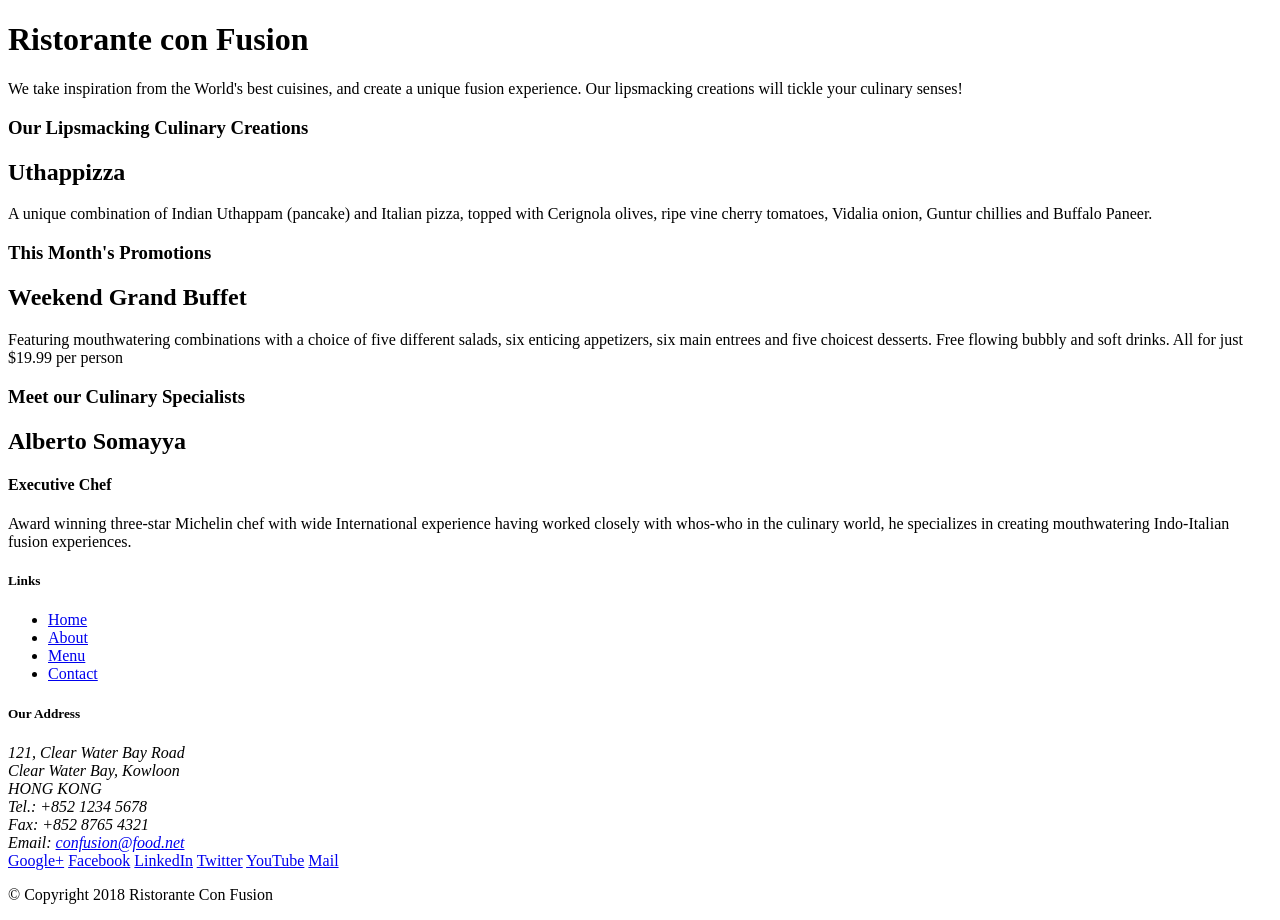
==== index.html @ 2a844522 "Responsive design part 1" ====
<!DOCTYPE html>
<html lang="en">

<head>
        <!-- Required meta tags always come first -->
        <meta charset="utf-8">
        <meta name="viewport" content="width=device-width, initial-scale=1, shrink-to-fit=no">
        <meta http-equiv="x-ua-compatible" content="ie=edge">
    
        <!-- Bootstrap CSS -->
        <link rel="stylesheet" href="node_modules/bootstrap/dist/css/bootstrap.min.css">
    <title>Ristorante Con Fusion</title>
</head>

<body>

    <header class="jumbotron">
        <div class="container">
            <div class="row">
                <div class="col-12 col-sm-6">
                    <h1>Ristorante con Fusion</h1>
                    <p>We take inspiration from the World's best cuisines, and create a unique fusion experience. Our lipsmacking creations will tickle your culinary senses!</p>
                </div>
                <div class="col-12 col-sm">
                </div>
            </div>
        </div>
    </header>

    <div class="container">
        <div class="row">
            <div class="col-12 col-sm-4 order-sm-last col-md-3">
                <h3>Our Lipsmacking Culinary Creations</h3>
            </div>
            <div class="col col-sm order-sm-first col-md">
                <h2>Uthappizza</h2>
                <p>A unique combination of Indian Uthappam (pancake) and Italian pizza, topped with Cerignola olives, ripe vine cherry tomatoes, Vidalia onion, Guntur chillies and Buffalo Paneer.</p>
            </div>
        </div>


        <div class="row">
            <div class="col-12 col-sm-4 col-md-3">
                <h3>This Month's Promotions</h3>
            </div>
            <div class="col col-sm col-md">
                <h2>Weekend Grand Buffet</h2>
                <p>Featuring mouthwatering combinations with a choice of five different salads, six enticing appetizers, six main entrees and five choicest desserts. Free flowing bubbly and soft drinks. All for just $19.99 per person </p>
            </div>
        </div>

        <div class="row">
            <div class="col-12 col-sm-4 order-sm-last col-md-3">
                <h3>Meet our Culinary Specialists</h3>
            </div>
            <div class="col col-sm order-sm-first col-md">
                <h2>Alberto Somayya</h2>
                <h4>Executive Chef</h4>
                <p>Award winning three-star Michelin chef with wide International experience having worked closely with whos-who in the culinary world, he specializes in creating mouthwatering Indo-Italian fusion experiences. </p>
            </div>
        </div>
    </div>

    <footer>
        <div class="container">
            <div class="row">             
                <div class="col-4 offset-1 col-sm-2">
                    <h5>Links</h5>
                    <ul>
                        <li><a href="#">Home</a></li>
                        <li><a href="#">About</a></li>
                        <li><a href="#">Menu</a></li>
                        <li><a href="#">Contact</a></li>
                    </ul>
                </div>
                <div class="col-7 col-sm-5">
                    <h5>Our Address</h5>
                    <address>
		              121, Clear Water Bay Road<br>
		              Clear Water Bay, Kowloon<br>
		              HONG KONG<br>
		              Tel.: +852 1234 5678<br>
		              Fax: +852 8765 4321<br>
		              Email: <a href="mailto:confusion@food.net">confusion@food.net</a>
		           </address>
                </div>
                <div class="col-12 col-sm-4">
                    <div>
                        <a href="http://google.com/+">Google+</a>
                        <a href="http://www.facebook.com/profile.php?id=">Facebook</a>
                        <a href="http://www.linkedin.com/in/">LinkedIn</a>
                        <a href="http://twitter.com/">Twitter</a>
                        <a href="http://youtube.com/">YouTube</a>
                        <a href="mailto:">Mail</a>
                    </div>
                </div>
           </div>
           <div class="row">             
                <div class="col-auto">
                    <p>© Copyright 2018 Ristorante Con Fusion</p>
                </div>
           </div>
        </div>
    </footer>

    <!-- jQuery first, then Popper.js, then Bootstrap JS. -->
    <script src="node_modules/jquery/dist/jquery.slim.min.js"></script>
    <script src="node_modules/popper.js/dist/umd/popper.min.js"></script>
    <script src="node_modules/bootstrap/dist/js/bootstrap.min.js"></script>

</body>

</html>
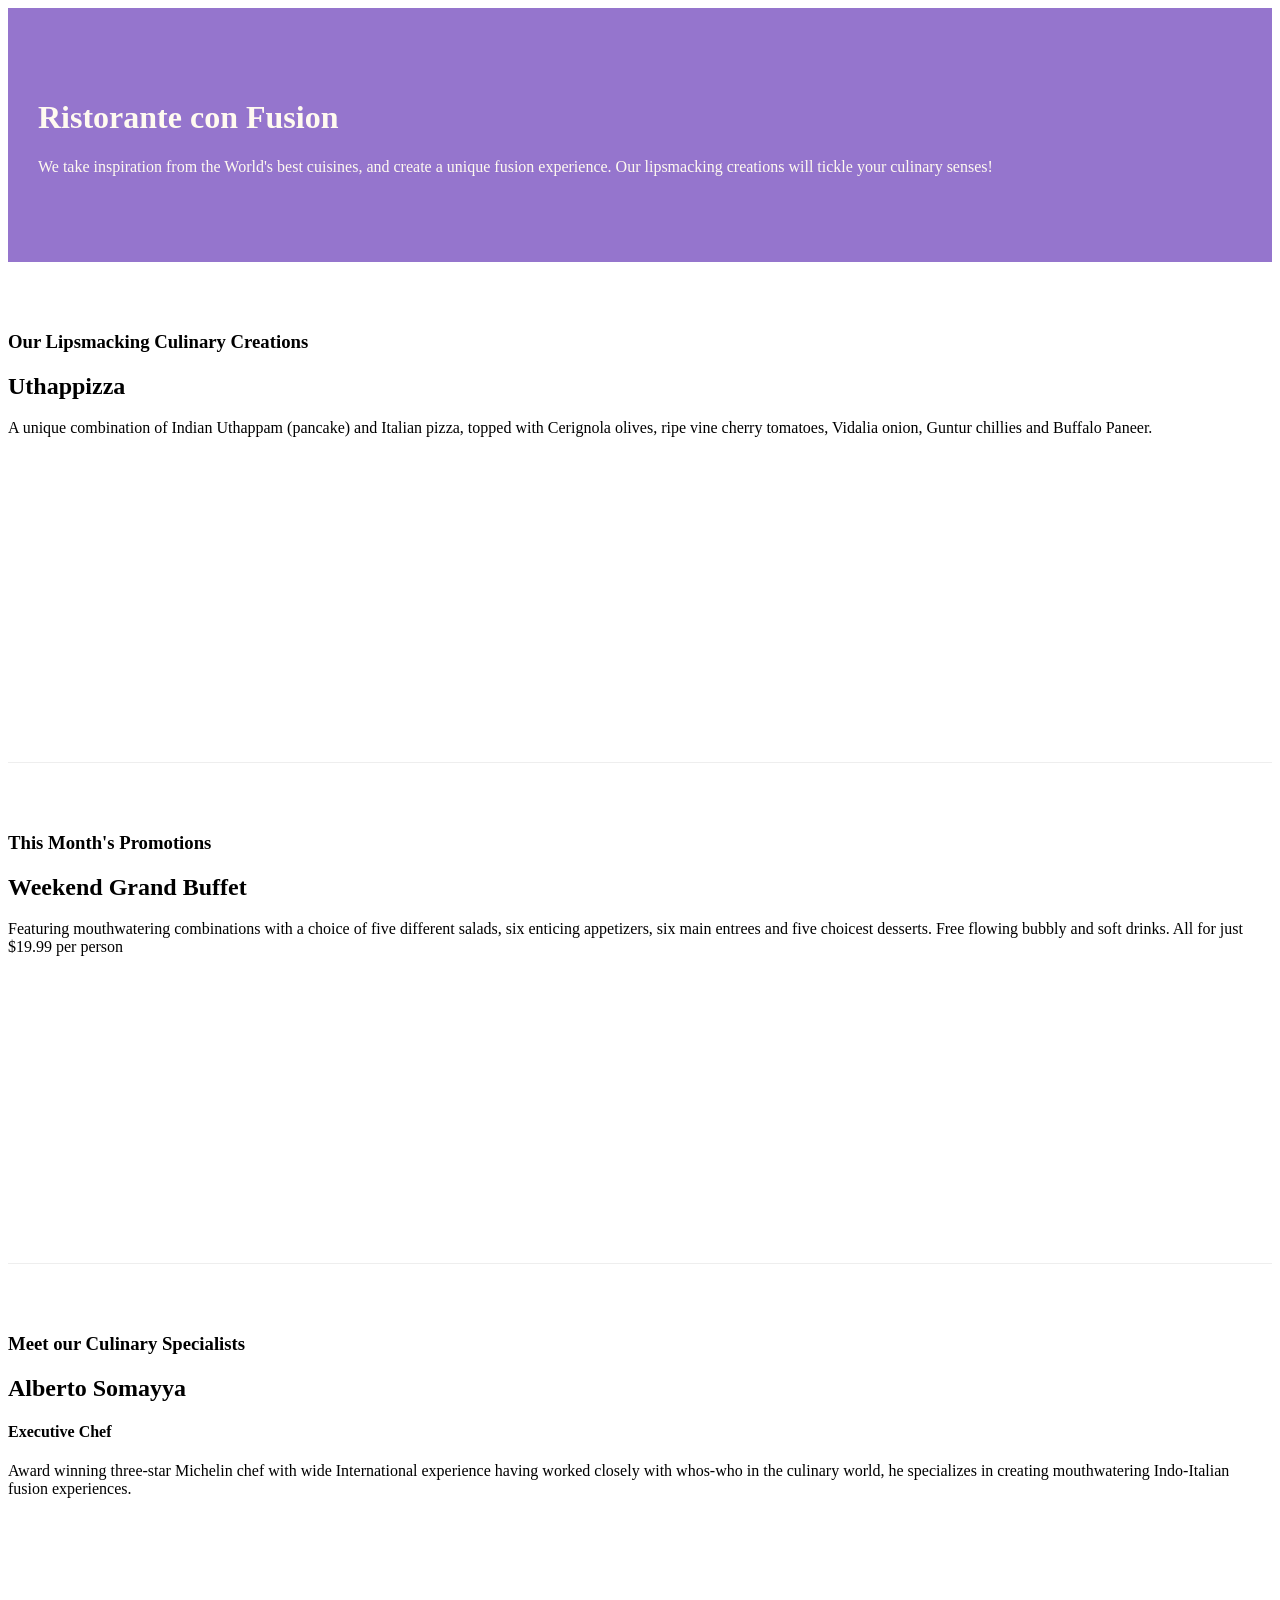
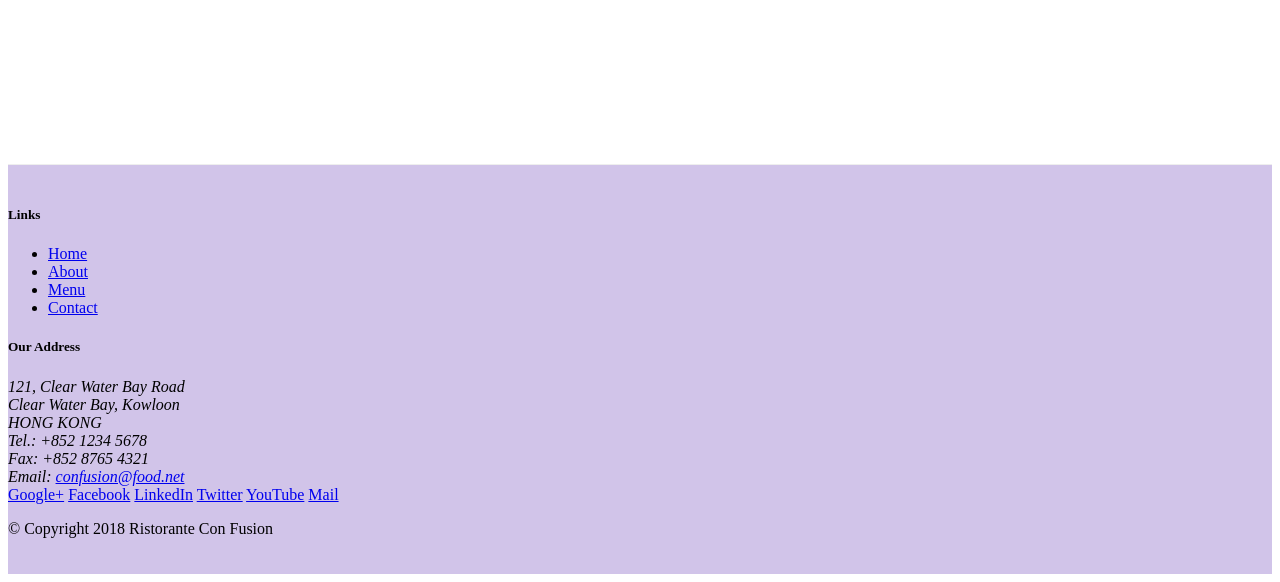
==== commit 583c0fd0: "Bootstrap grid part 2" ====
--- a/index.html
+++ b/index.html
@@ -9,6 +9,7 @@
     
         <!-- Bootstrap CSS -->
         <link rel="stylesheet" href="node_modules/bootstrap/dist/css/bootstrap.min.css">
+        <link rel="stylesheet" href="css/styles.css">
     <title>Ristorante Con Fusion</title>
 </head>
 
@@ -16,7 +17,7 @@
 
     <header class="jumbotron">
         <div class="container">
-            <div class="row">
+            <div class="row row-header">
                 <div class="col-12 col-sm-6">
                     <h1>Ristorante con Fusion</h1>
                     <p>We take inspiration from the World's best cuisines, and create a unique fusion experience. Our lipsmacking creations will tickle your culinary senses!</p>
@@ -28,7 +29,7 @@
     </header>
 
     <div class="container">
-        <div class="row">
+        <div class="row row-content align-items-center">
             <div class="col-12 col-sm-4 order-sm-last col-md-3">
                 <h3>Our Lipsmacking Culinary Creations</h3>
             </div>
@@ -39,7 +40,7 @@
         </div>
 
 
-        <div class="row">
+        <div class="row row-content align-items-center">
             <div class="col-12 col-sm-4 col-md-3">
                 <h3>This Month's Promotions</h3>
             </div>
@@ -49,7 +50,7 @@
             </div>
         </div>
 
-        <div class="row">
+        <div class="row row-content align-items-center">
             <div class="col-12 col-sm-4 order-sm-last col-md-3">
                 <h3>Meet our Culinary Specialists</h3>
             </div>
@@ -61,12 +62,12 @@
         </div>
     </div>
 
-    <footer>
+    <footer class="footer">
         <div class="container">
             <div class="row">             
                 <div class="col-4 offset-1 col-sm-2">
                     <h5>Links</h5>
-                    <ul>
+                    <ul class="list-unstyled">
                         <li><a href="#">Home</a></li>
                         <li><a href="#">About</a></li>
                         <li><a href="#">Menu</a></li>
@@ -84,8 +85,8 @@
 		              Email: <a href="mailto:confusion@food.net">confusion@food.net</a>
 		           </address>
                 </div>
-                <div class="col-12 col-sm-4">
-                    <div>
+                <div class="col-12 col-sm-4 align-self-center">
+                    <div class="text-center">
                         <a href="http://google.com/+">Google+</a>
                         <a href="http://www.facebook.com/profile.php?id=">Facebook</a>
                         <a href="http://www.linkedin.com/in/">LinkedIn</a>
@@ -95,7 +96,7 @@
                     </div>
                 </div>
            </div>
-           <div class="row">             
+           <div class="row justify-content-center">             
                 <div class="col-auto">
                     <p>© Copyright 2018 Ristorante Con Fusion</p>
                 </div>
--- a/css/styles.css
+++ b/css/styles.css
@@ -0,0 +1,30 @@
+.row-header {
+    margin: 0px auto;
+    padding: 0px auto;
+}
+
+.row-content {
+    margin: 0px auto;
+    padding: 50px 0px 50px 0px;
+    border-bottom: 1px ridge;
+    min-height: 400px;
+}
+
+.footer {
+    background-color: #D1C4E9;
+    margin: 0px auto;
+    padding: 20px 0px 20px 0px;
+}
+
+.jumbotron {
+    padding: 70px 30px 70px 30px;
+    margin: 0px auto;
+    background: #9575CD;
+    color: floralwhite;
+}
+
+.address {
+    font-size: 80%;
+    margin: 0px;
+    color: #0F0F0F;
+}
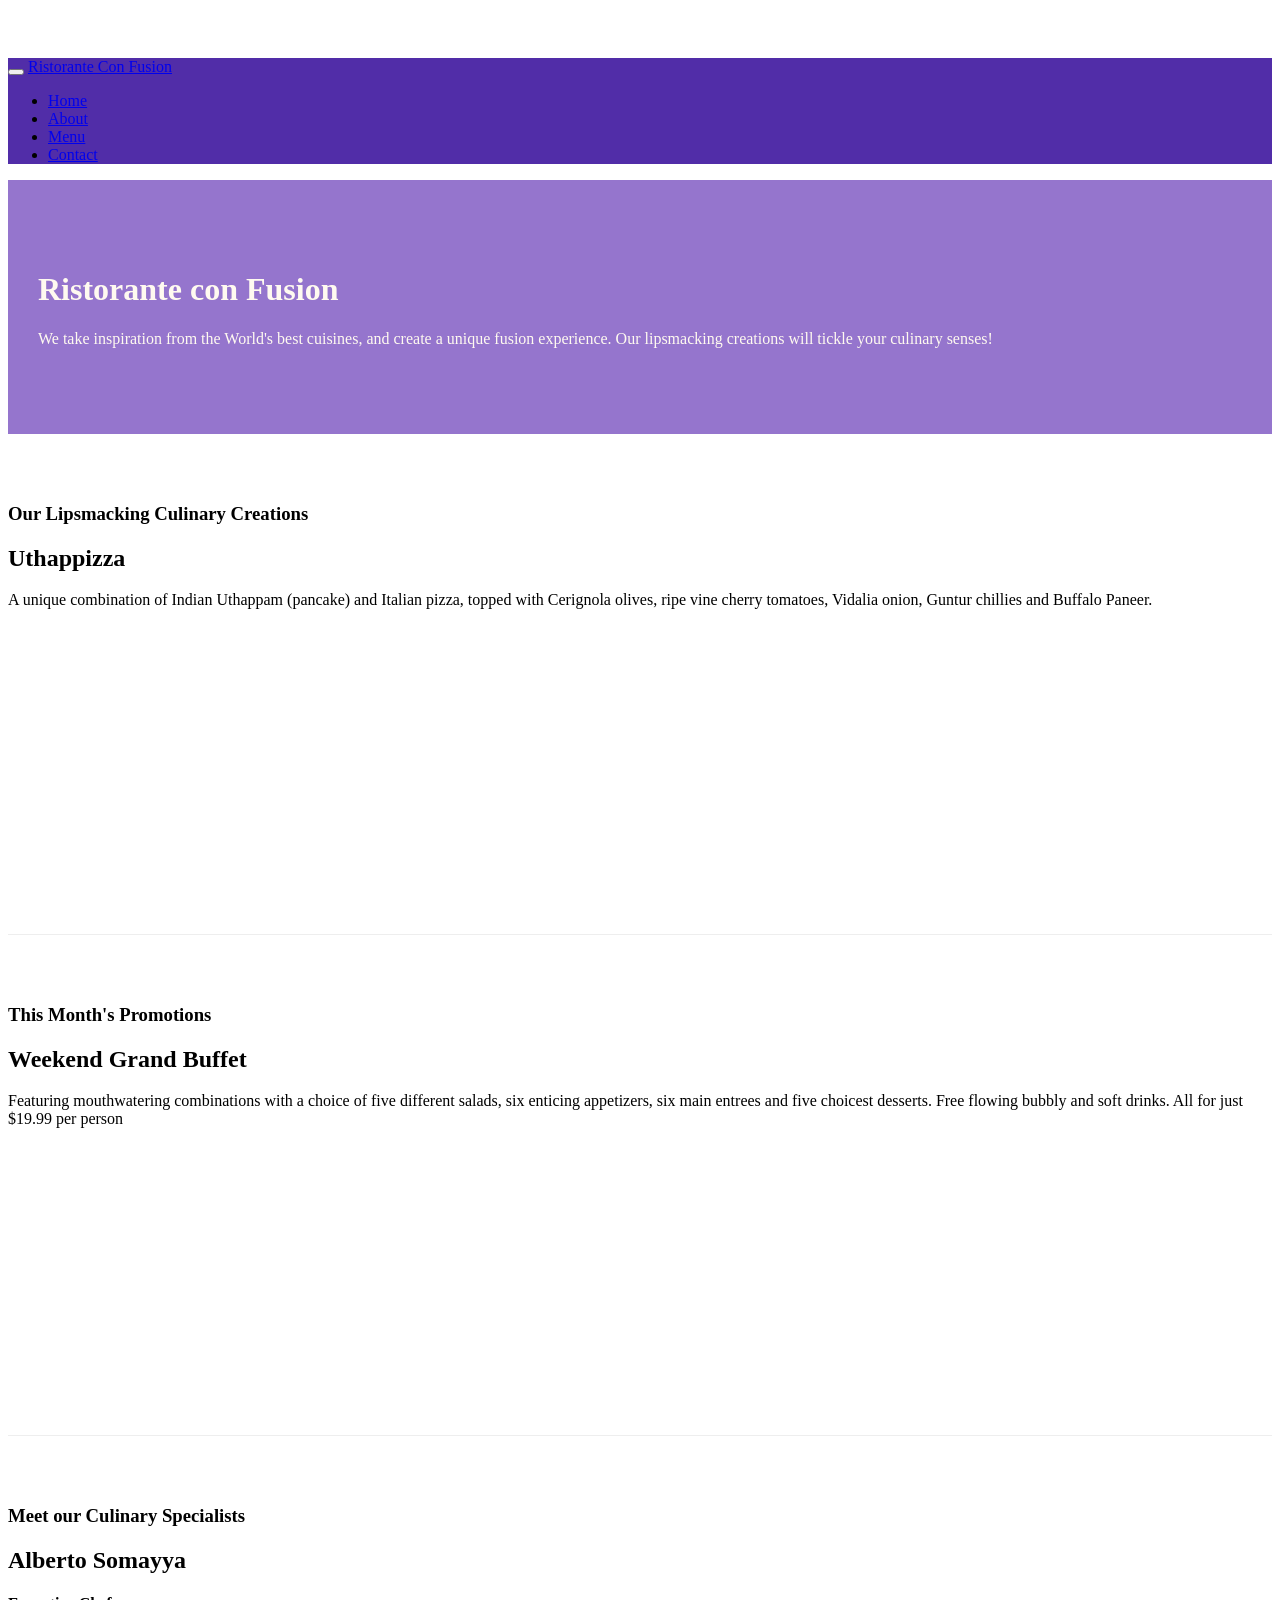
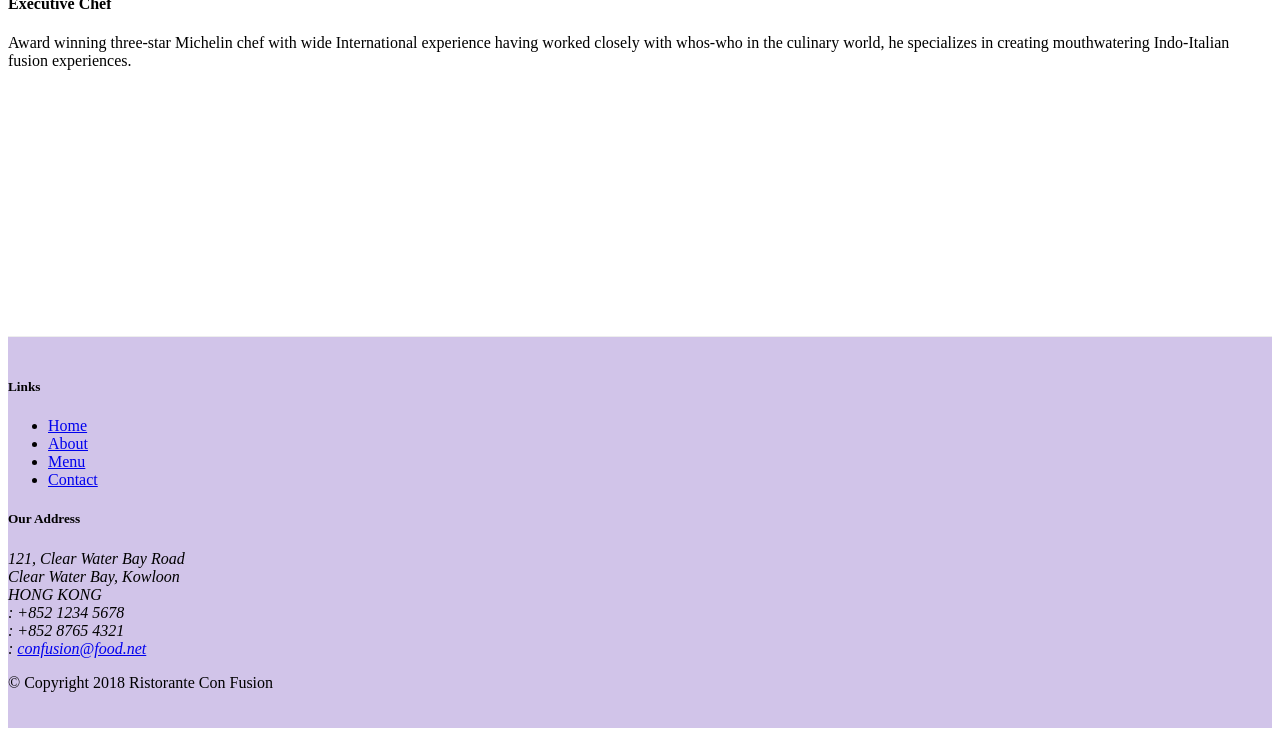
==== commit ad730012: "navbar, breadcrumb and icon fonts" ====
--- a/index.html
+++ b/index.html
@@ -2,18 +2,37 @@
 <html lang="en">
 
 <head>
-        <!-- Required meta tags always come first -->
-        <meta charset="utf-8">
-        <meta name="viewport" content="width=device-width, initial-scale=1, shrink-to-fit=no">
-        <meta http-equiv="x-ua-compatible" content="ie=edge">
+    <!-- Required meta tags always come first -->
+    <meta charset="utf-8">
+    <meta name="viewport" content="width=device-width, initial-scale=1, shrink-to-fit=no">
+    <meta http-equiv="x-ua-compatible" content="ie=edge">
     
-        <!-- Bootstrap CSS -->
-        <link rel="stylesheet" href="node_modules/bootstrap/dist/css/bootstrap.min.css">
-        <link rel="stylesheet" href="css/styles.css">
+    <!-- Bootstrap CSS -->
+    <link rel="stylesheet" href="node_modules/bootstrap/dist/css/bootstrap.min.css">
+    <link rel="stylesheet" href="node_modules/font-awesome/css/font-awesome.css">
+    <link rel="stylesheet" href="node_modules/bootstrap-social/bootstrap-social.css">
+    <link rel="stylesheet" href="css/styles.css">
     <title>Ristorante Con Fusion</title>
 </head>
 
 <body>
+
+    <nav class="navbar navbar-dark navbar-expand-sm fixed-top">
+        <div class="container">
+            <button class="navbar-toggler" type="button" data-toggle="collapse" data-target="#Navbar">      
+                <span class="navbar-toggler-icon"></span>
+            </button>
+            <a class="navbar-brand" href="#">Ristorante Con Fusion</a>
+            <div class="collapse navbar-collapse" id="Navbar">
+                <ul class="navbar-nav mr-auto">
+                    <li class="nav-item active"><a class="nav-link" href="#"><span class="fa fa-home fa-lg"></span> Home</a></li>
+                    <li class="nav-item"><a class="nav-link" href="./aboutus.html"><span class="fa fa-info fa-lg"></span> About</a></li>
+                    <li class="nav-item"><a class="nav-link" href="#"><span class="fa fa-list fa-lg"></span> Menu</a></li>
+                    <li class="nav-item"><a class="nav-link" href="#"><span class="fa fa-address-card fa-lg"></span> Contact</a></li>
+                </ul>
+            </div>
+        </div>
+    </nav>
 
     <header class="jumbotron">
         <div class="container">
@@ -35,7 +54,7 @@
             </div>
             <div class="col col-sm order-sm-first col-md">
                 <h2>Uthappizza</h2>
-                <p>A unique combination of Indian Uthappam (pancake) and Italian pizza, topped with Cerignola olives, ripe vine cherry tomatoes, Vidalia onion, Guntur chillies and Buffalo Paneer.</p>
+                <p class="d-none d-sm-block">A unique combination of Indian Uthappam (pancake) and Italian pizza, topped with Cerignola olives, ripe vine cherry tomatoes, Vidalia onion, Guntur chillies and Buffalo Paneer.</p>
             </div>
         </div>
 
@@ -46,7 +65,7 @@
             </div>
             <div class="col col-sm col-md">
                 <h2>Weekend Grand Buffet</h2>
-                <p>Featuring mouthwatering combinations with a choice of five different salads, six enticing appetizers, six main entrees and five choicest desserts. Free flowing bubbly and soft drinks. All for just $19.99 per person </p>
+                <p class="d-none d-sm-block">Featuring mouthwatering combinations with a choice of five different salads, six enticing appetizers, six main entrees and five choicest desserts. Free flowing bubbly and soft drinks. All for just $19.99 per person </p>
             </div>
         </div>
 
@@ -57,7 +76,7 @@
             <div class="col col-sm order-sm-first col-md">
                 <h2>Alberto Somayya</h2>
                 <h4>Executive Chef</h4>
-                <p>Award winning three-star Michelin chef with wide International experience having worked closely with whos-who in the culinary world, he specializes in creating mouthwatering Indo-Italian fusion experiences. </p>
+                <p class="d-none d-sm-block">Award winning three-star Michelin chef with wide International experience having worked closely with whos-who in the culinary world, he specializes in creating mouthwatering Indo-Italian fusion experiences. </p>
             </div>
         </div>
     </div>
@@ -69,7 +88,7 @@
                     <h5>Links</h5>
                     <ul class="list-unstyled">
                         <li><a href="#">Home</a></li>
-                        <li><a href="#">About</a></li>
+                        <li><a href="./aboutus.html">About</a></li>
                         <li><a href="#">Menu</a></li>
                         <li><a href="#">Contact</a></li>
                     </ul>
@@ -80,19 +99,19 @@
 		              121, Clear Water Bay Road<br>
 		              Clear Water Bay, Kowloon<br>
 		              HONG KONG<br>
-		              Tel.: +852 1234 5678<br>
-		              Fax: +852 8765 4321<br>
-		              Email: <a href="mailto:confusion@food.net">confusion@food.net</a>
+		              <i class="fa fa-phone fa-lg"></i>: +852 1234 5678<br>
+		              <i class="fa fa-fax fa-lg"></i>: +852 8765 4321<br>
+		              <i class="fa fa-envelope fa-lg"></i>: <a href="mailto:confusion@food.net">confusion@food.net</a>
 		           </address>
                 </div>
                 <div class="col-12 col-sm-4 align-self-center">
                     <div class="text-center">
-                        <a href="http://google.com/+">Google+</a>
-                        <a href="http://www.facebook.com/profile.php?id=">Facebook</a>
-                        <a href="http://www.linkedin.com/in/">LinkedIn</a>
-                        <a href="http://twitter.com/">Twitter</a>
-                        <a href="http://youtube.com/">YouTube</a>
-                        <a href="mailto:">Mail</a>
+                        <a class ="btn btn-social-icon btn-google" href="http://google.com/+"><i class="fa fa-google-plus fa-lg"></i></a>
+                        <a class ="btn btn-social-icon btn-facebook" href="http://www.facebook.com/profile.php?id="><i class="fa fa-facebook fa-lg"></i></a>
+                        <a class ="btn btn-social-icon btn-linkedin" href="http://www.linkedin.com/in/"><i class="fa fa-linkedin fa-lg"></i></a>
+                        <a class ="btn btn-social-icon btn-twitter" href="http://twitter.com/"><i class="fa fa-twitter fa-lg"></i></a>
+                        <a class ="btn btn-social-icon btn-google" href="http://youtube.com/"><i class="fa fa-youtube fa-lg"></i></a>
+                        <a class ="btn btn-social-icon" href="mailto:"><i class="fa fa-envelope fa-lg"></i></a>
                     </div>
                 </div>
            </div>
--- a/css/styles.css
+++ b/css/styles.css
@@ -27,4 +27,13 @@
     font-size: 80%;
     margin: 0px;
     color: #0F0F0F;
+}
+
+body {
+    padding: 50px 0px 0px 0px;
+    z-index: 0;
+}
+
+.navbar-dark {
+    background-color: #512DA8;
 }
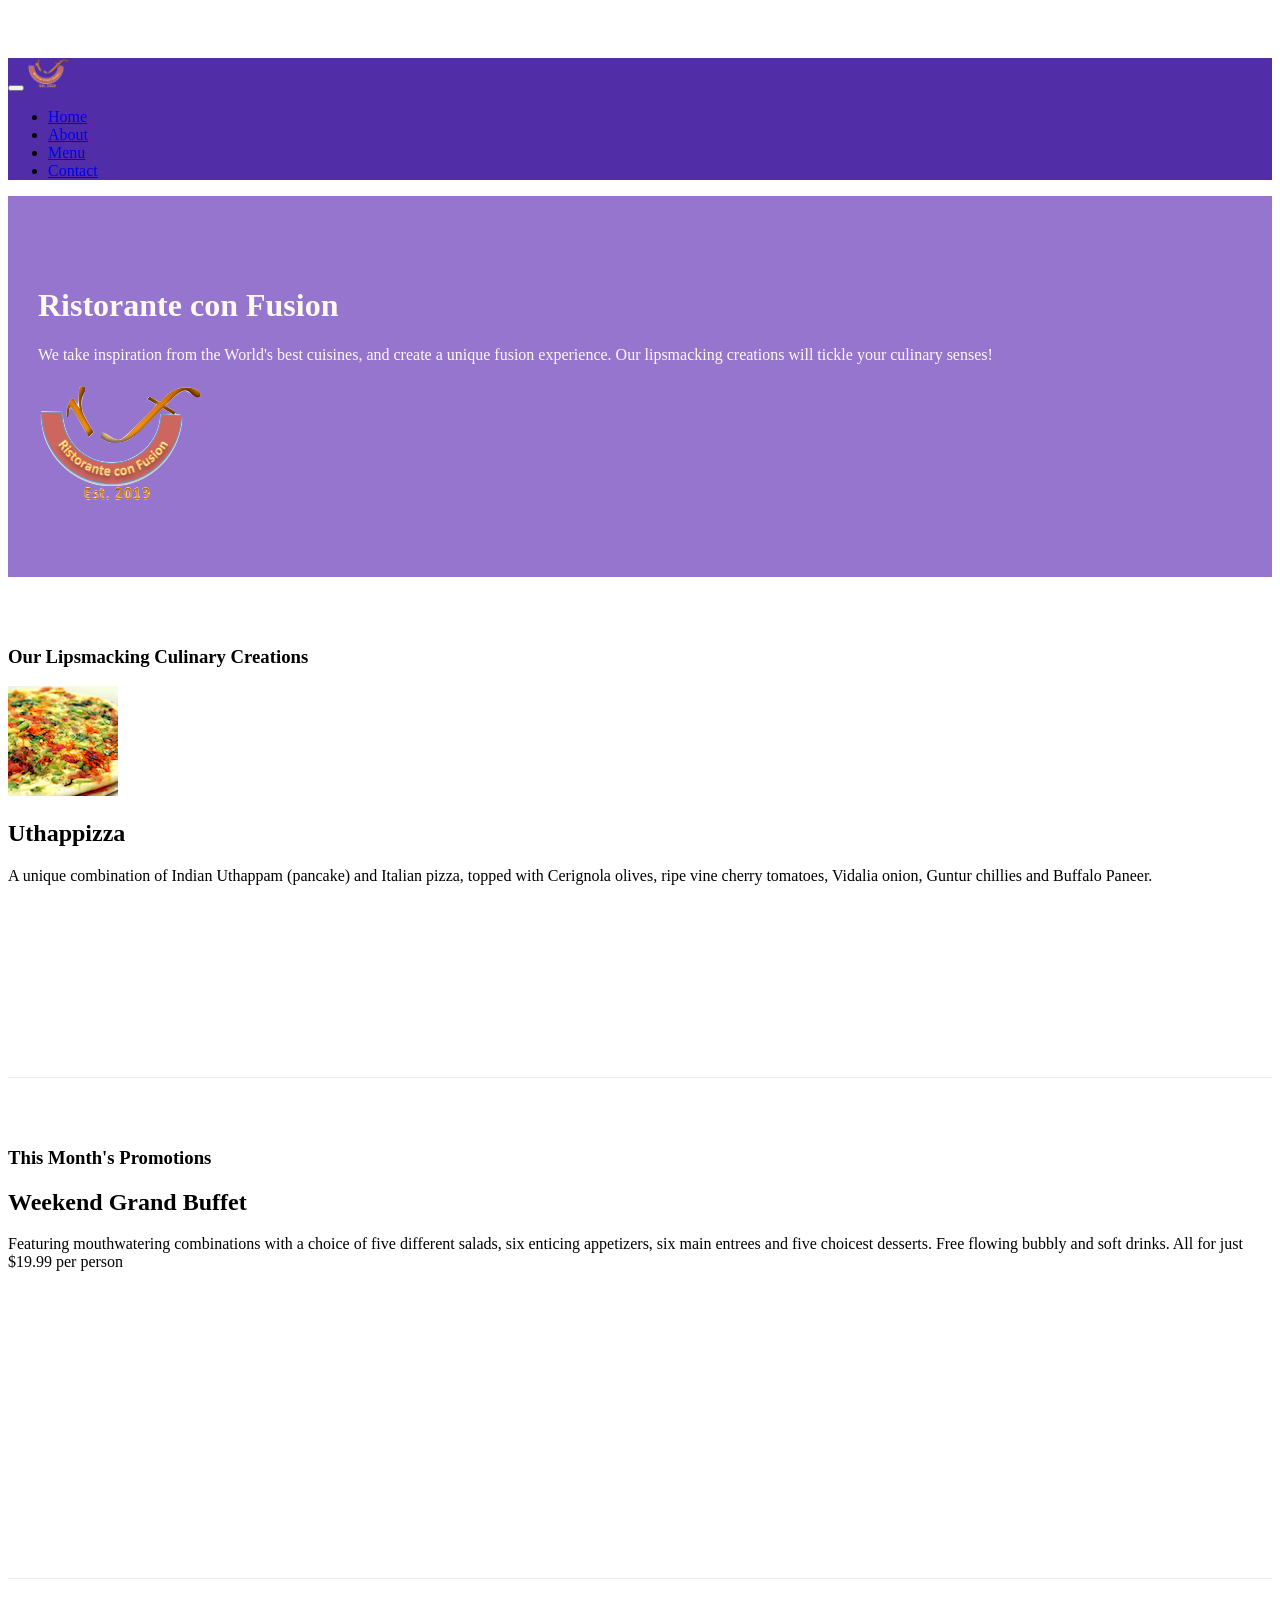
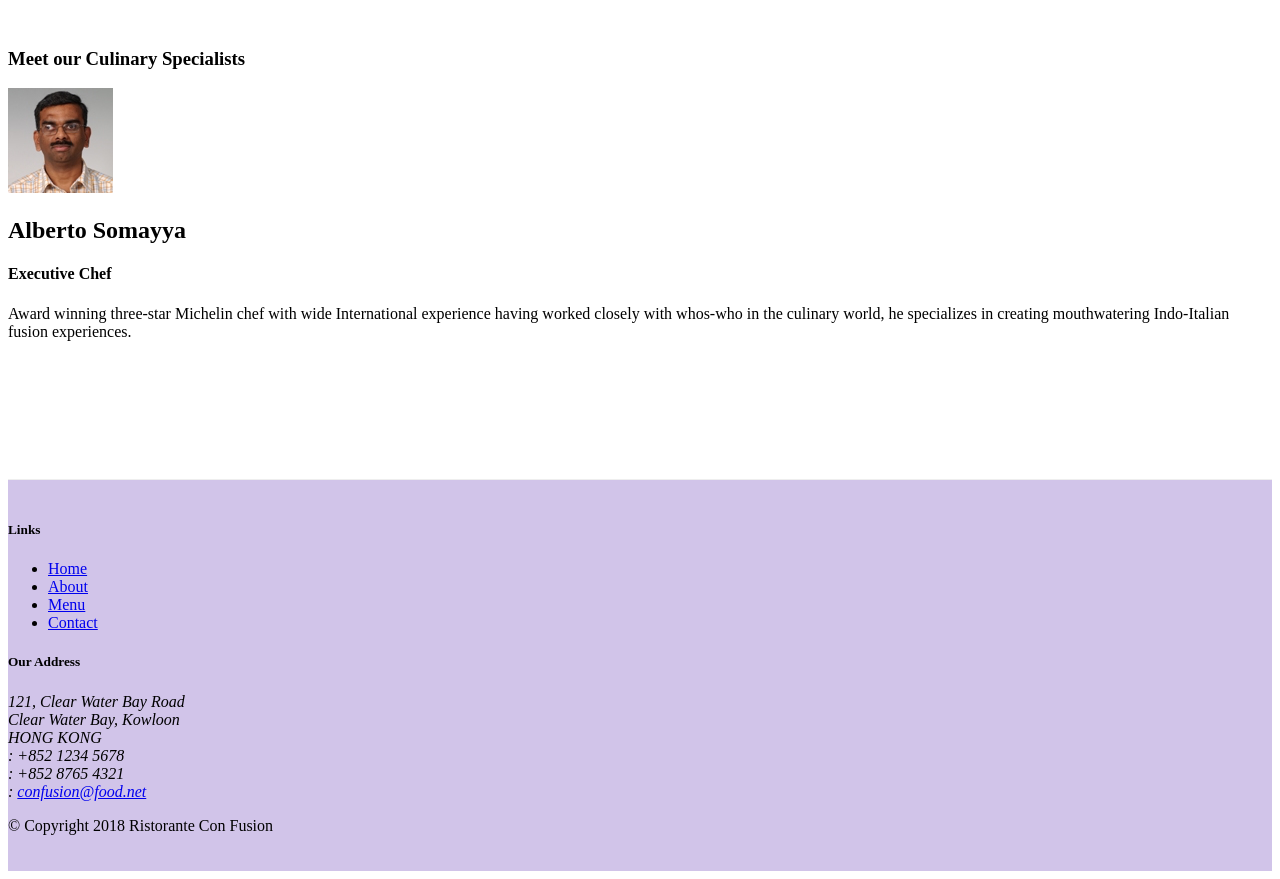
==== commit 9bea888d: "images and media" ====
--- a/index.html
+++ b/index.html
@@ -22,13 +22,13 @@
             <button class="navbar-toggler" type="button" data-toggle="collapse" data-target="#Navbar">      
                 <span class="navbar-toggler-icon"></span>
             </button>
-            <a class="navbar-brand" href="#">Ristorante Con Fusion</a>
+            <a class="navbar-brand" href="#"><img src="img/logo.png" height="30" width="41"></a>
             <div class="collapse navbar-collapse" id="Navbar">
                 <ul class="navbar-nav mr-auto">
                     <li class="nav-item active"><a class="nav-link" href="#"><span class="fa fa-home fa-lg"></span> Home</a></li>
                     <li class="nav-item"><a class="nav-link" href="./aboutus.html"><span class="fa fa-info fa-lg"></span> About</a></li>
                     <li class="nav-item"><a class="nav-link" href="#"><span class="fa fa-list fa-lg"></span> Menu</a></li>
-                    <li class="nav-item"><a class="nav-link" href="#"><span class="fa fa-address-card fa-lg"></span> Contact</a></li>
+                    <li class="nav-item"><a class="nav-link" href="./contactus.html"><span class="fa fa-address-card fa-lg"></span> Contact</a></li>
                 </ul>
             </div>
         </div>
@@ -37,24 +37,32 @@
     <header class="jumbotron">
         <div class="container">
             <div class="row row-header">
-                <div class="col-12 col-sm-6">
+                <div class="col-12 col-sm-8">
                     <h1>Ristorante con Fusion</h1>
                     <p>We take inspiration from the World's best cuisines, and create a unique fusion experience. Our lipsmacking creations will tickle your culinary senses!</p>
                 </div>
-                <div class="col-12 col-sm">
+                <div class="col-12 col-sm align-self-center">
+                    <img src="img/logo.png" class="img-fluid">
                 </div>
             </div>
         </div>
     </header>
 
     <div class="container">
+
         <div class="row row-content align-items-center">
             <div class="col-12 col-sm-4 order-sm-last col-md-3">
                 <h3>Our Lipsmacking Culinary Creations</h3>
             </div>
             <div class="col col-sm order-sm-first col-md">
-                <h2>Uthappizza</h2>
-                <p class="d-none d-sm-block">A unique combination of Indian Uthappam (pancake) and Italian pizza, topped with Cerignola olives, ripe vine cherry tomatoes, Vidalia onion, Guntur chillies and Buffalo Paneer.</p>
+                <div class="media">
+                    <img class="d-flex mr-3 img-thumbnail align-self-center"
+                        src="img/uthappizza.png" alt="uthapizza">
+                    <div class="media-body">
+                        <h2 class="mt-0">Uthappizza</h2>
+                        <p class="d-none d-sm-block">A unique combination of Indian Uthappam (pancake) and Italian pizza, topped with Cerignola olives, ripe vine cherry tomatoes, Vidalia onion, Guntur chillies and Buffalo Paneer.</p>
+                    </div>
+                </div>
             </div>
         </div>
 
@@ -74,9 +82,15 @@
                 <h3>Meet our Culinary Specialists</h3>
             </div>
             <div class="col col-sm order-sm-first col-md">
-                <h2>Alberto Somayya</h2>
-                <h4>Executive Chef</h4>
-                <p class="d-none d-sm-block">Award winning three-star Michelin chef with wide International experience having worked closely with whos-who in the culinary world, he specializes in creating mouthwatering Indo-Italian fusion experiences. </p>
+                <div class="media">
+                    <img class="d-flex mr-3 img-thumbnail align-self-center"
+                        src="img/alberto.png" alt="alberto">
+                    <div class="media-body">
+                        <h2 class="mt-0">Alberto Somayya</h2>
+                        <h4>Executive Chef</h4>
+                        <p class="d-none d-sm-block">Award winning three-star Michelin chef with wide International experience having worked closely with whos-who in the culinary world, he specializes in creating mouthwatering Indo-Italian fusion experiences. </p>
+                    </div>
+                </div>
             </div>
         </div>
     </div>
@@ -111,7 +125,7 @@
                         <a class ="btn btn-social-icon btn-linkedin" href="http://www.linkedin.com/in/"><i class="fa fa-linkedin fa-lg"></i></a>
                         <a class ="btn btn-social-icon btn-twitter" href="http://twitter.com/"><i class="fa fa-twitter fa-lg"></i></a>
                         <a class ="btn btn-social-icon btn-google" href="http://youtube.com/"><i class="fa fa-youtube fa-lg"></i></a>
-                        <a class ="btn btn-social-icon" href="mailto:"><i class="fa fa-envelope fa-lg"></i></a>
+                        <a class ="btn btn-social-icon" href="mailto:"><i class="fa fa-envelope-o fa-lg"></i></a>
                     </div>
                 </div>
            </div>
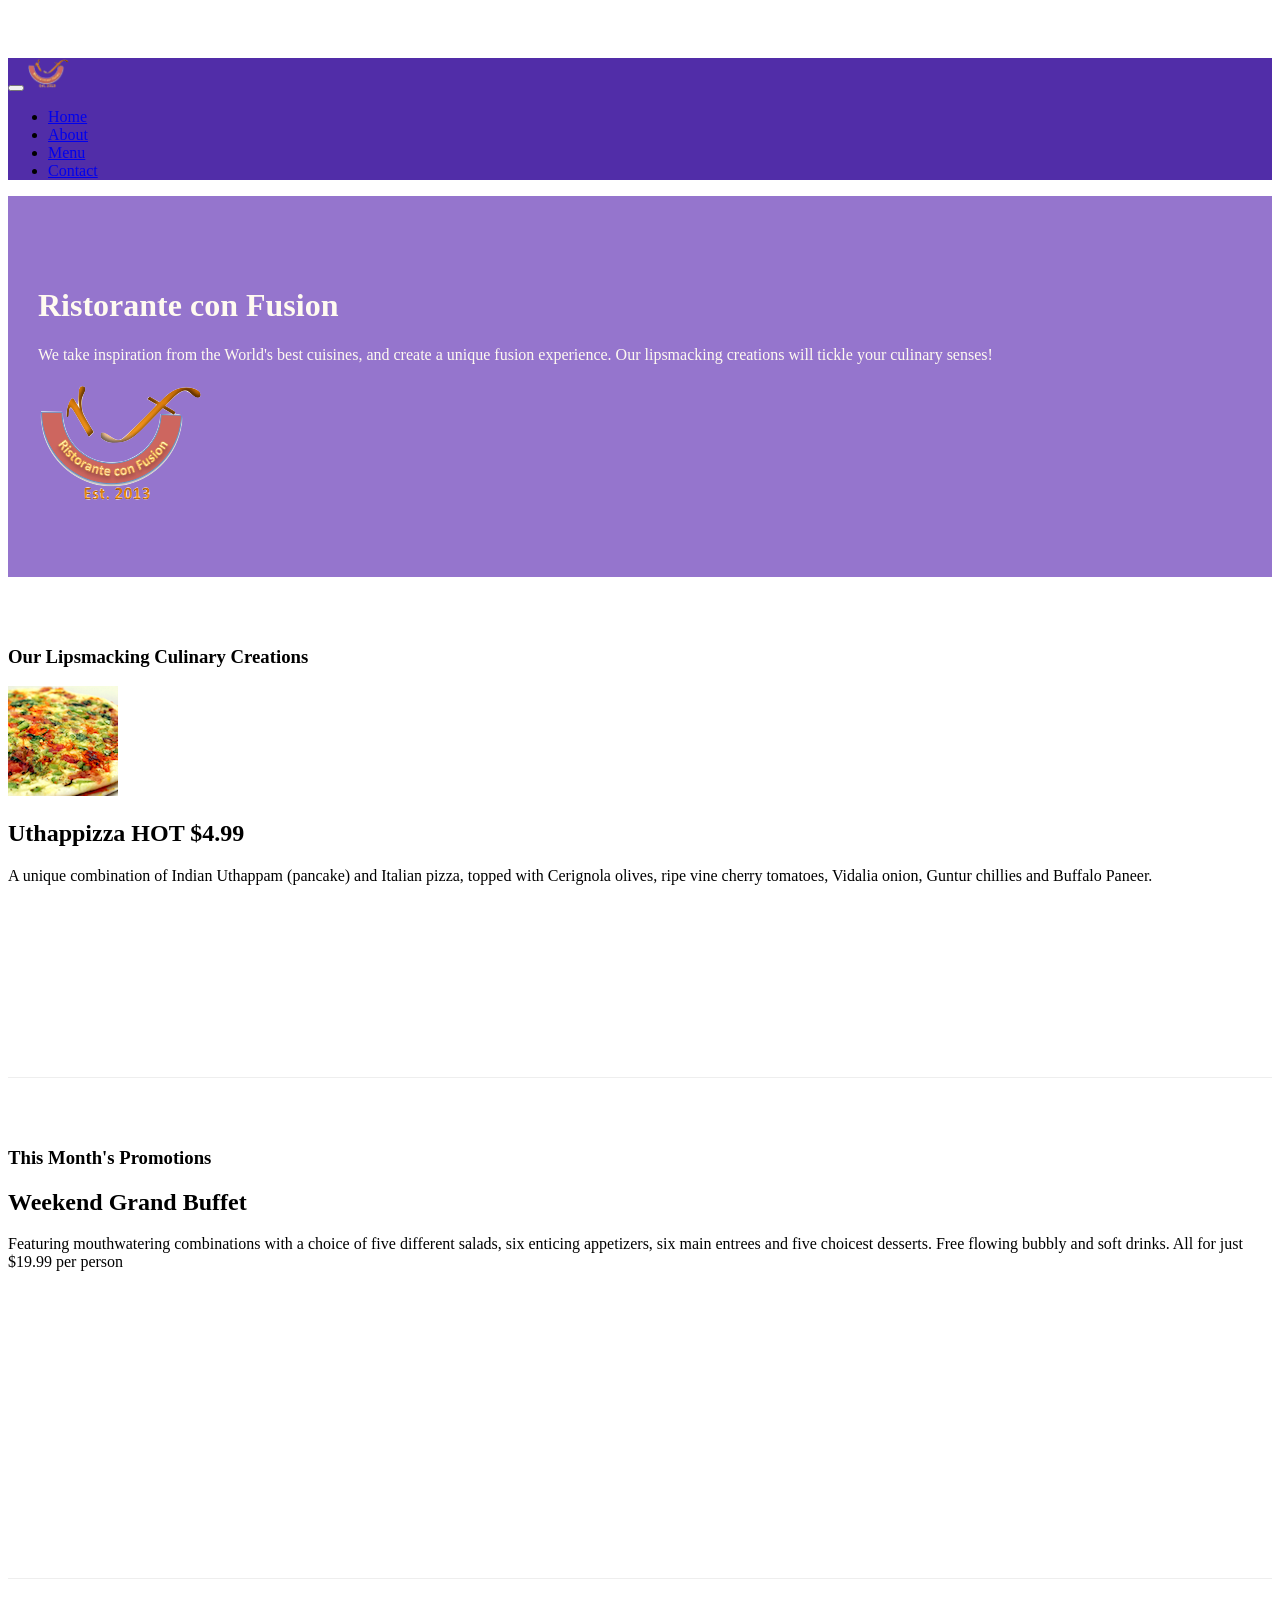
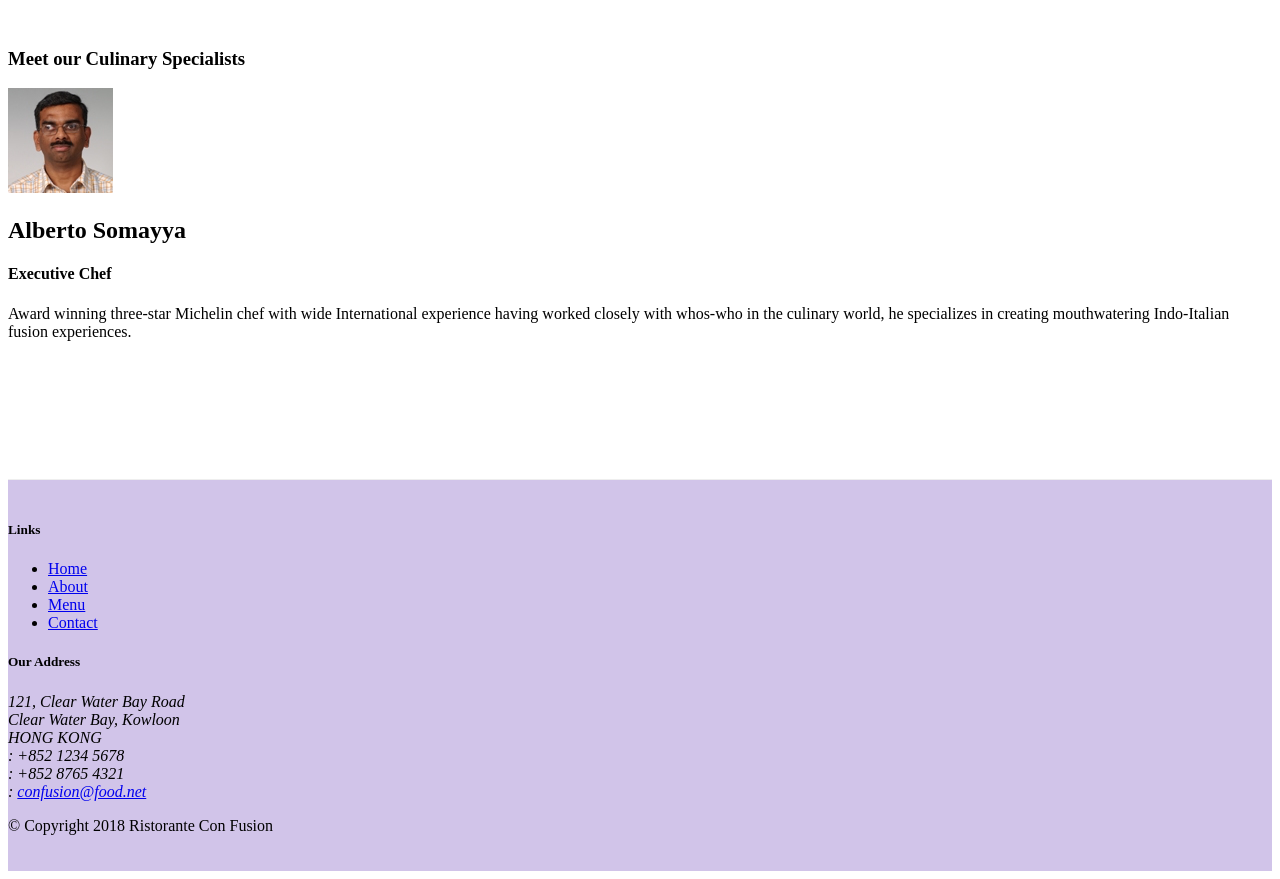
==== commit f0cede0a: "Alerting users" ====
--- a/index.html
+++ b/index.html
@@ -59,7 +59,7 @@
                     <img class="d-flex mr-3 img-thumbnail align-self-center"
                         src="img/uthappizza.png" alt="uthapizza">
                     <div class="media-body">
-                        <h2 class="mt-0">Uthappizza</h2>
+                        <h2 class="mt-0">Uthappizza <span class="badge badge-danger">HOT</span> <span class="badge badge-pill badge-secondary">$4.99</span></h2>
                         <p class="d-none d-sm-block">A unique combination of Indian Uthappam (pancake) and Italian pizza, topped with Cerignola olives, ripe vine cherry tomatoes, Vidalia onion, Guntur chillies and Buffalo Paneer.</p>
                     </div>
                 </div>
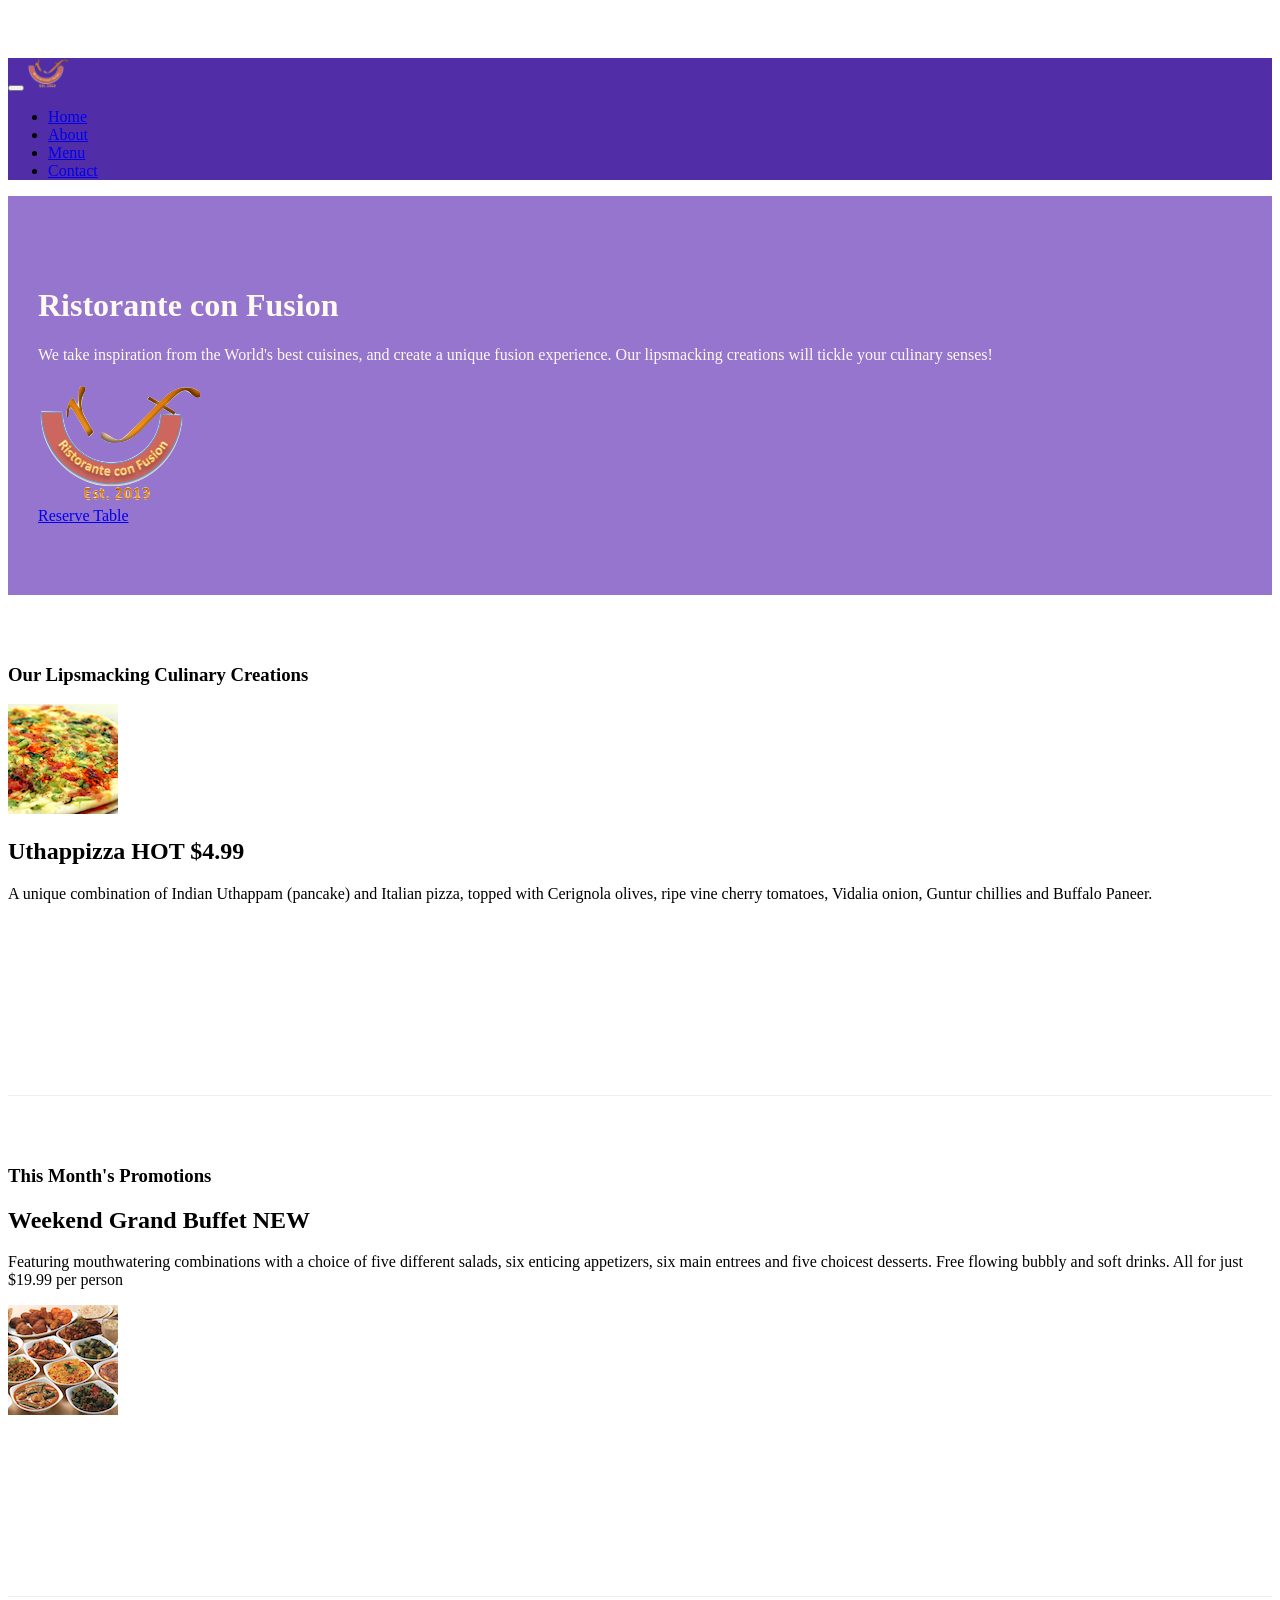
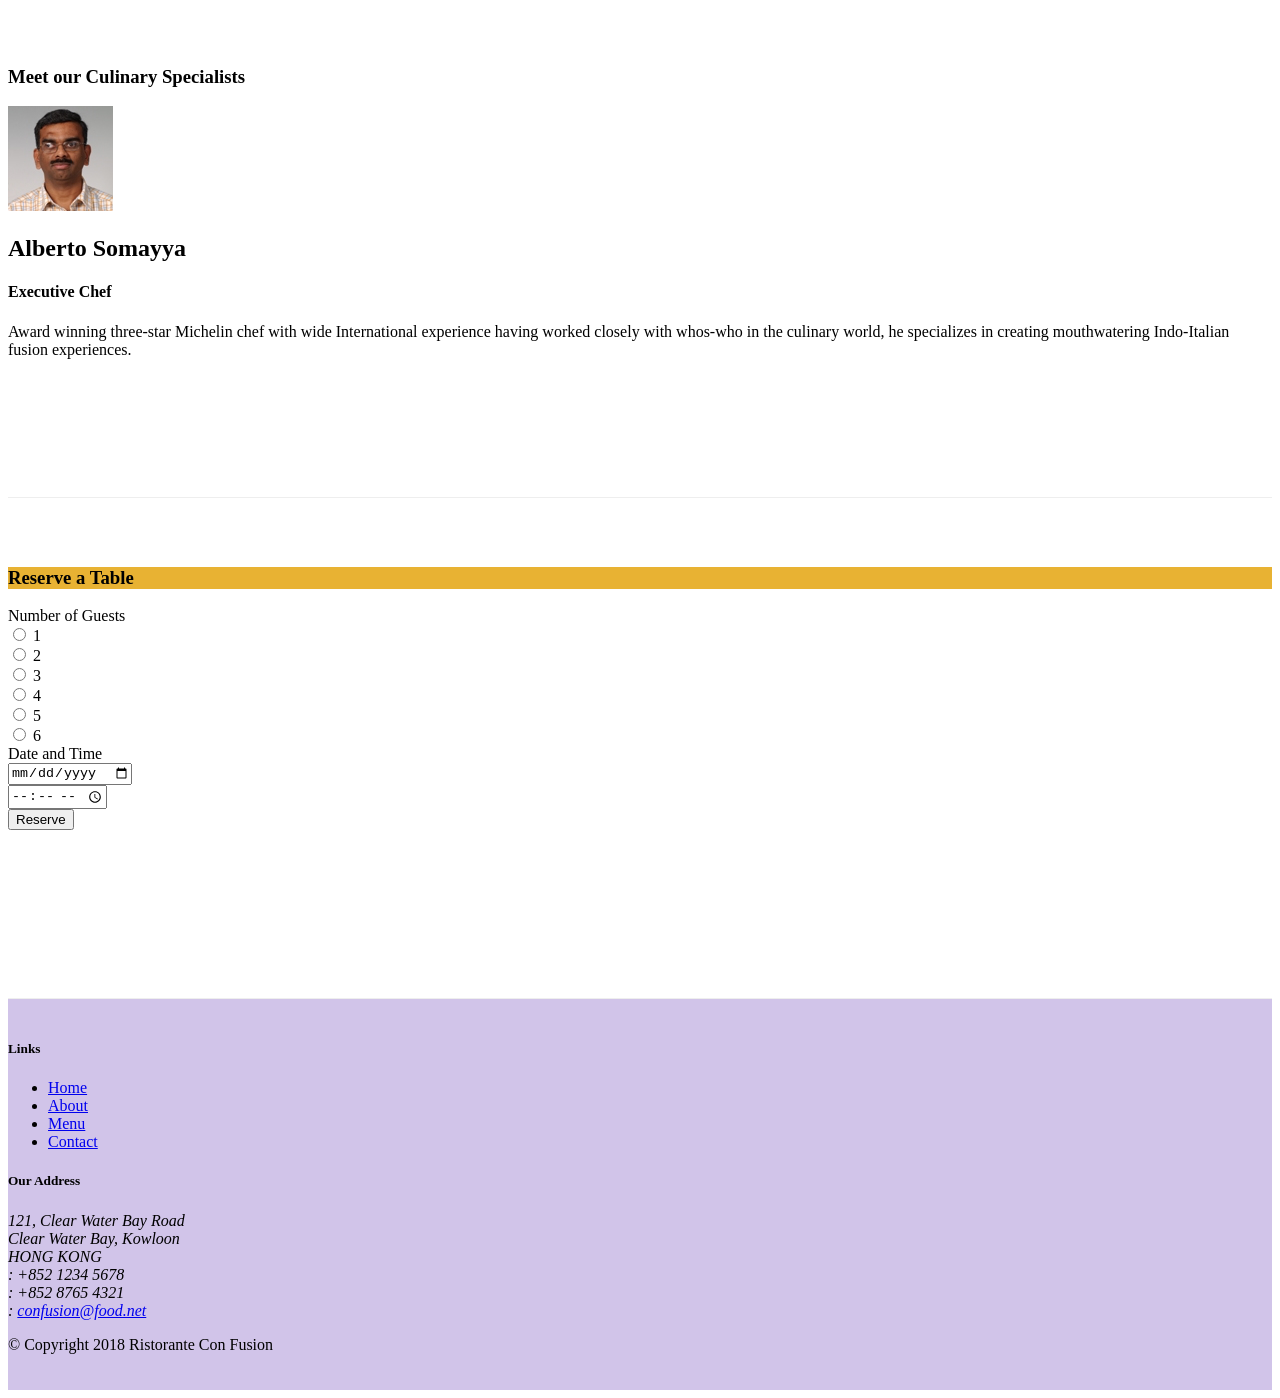
==== commit 6684db90: "Finish assignment 2" ====
--- a/index.html
+++ b/index.html
@@ -37,12 +37,15 @@
     <header class="jumbotron">
         <div class="container">
             <div class="row row-header">
-                <div class="col-12 col-sm-8">
+                <div class="col-12 col-sm-6">
                     <h1>Ristorante con Fusion</h1>
                     <p>We take inspiration from the World's best cuisines, and create a unique fusion experience. Our lipsmacking creations will tickle your culinary senses!</p>
                 </div>
-                <div class="col-12 col-sm align-self-center">
-                    <img src="img/logo.png" class="img-fluid">
+                <div class="col-12 col-sm-3 align-self-center">
+                    <img src="img/logo.png" class="img-fluid mx-auto d-block">
+                </div>
+                <div class="col-12 col-sm-3 align-self-center">
+                    <a class="btn btn-sm btn-block btn-warning" href="#reservation_form" role="button">Reserve Table</a>
                 </div>
             </div>
         </div>
@@ -72,8 +75,14 @@
                 <h3>This Month's Promotions</h3>
             </div>
             <div class="col col-sm col-md">
-                <h2>Weekend Grand Buffet</h2>
-                <p class="d-none d-sm-block">Featuring mouthwatering combinations with a choice of five different salads, six enticing appetizers, six main entrees and five choicest desserts. Free flowing bubbly and soft drinks. All for just $19.99 per person </p>
+                <div class="media">
+                    <div class="media-body">
+                        <h2>Weekend Grand Buffet <span class="badge badge-danger">NEW</span></h2>
+                        <p class="d-none d-sm-block">Featuring mouthwatering combinations with a choice of five different salads, six enticing appetizers, six main entrees and five choicest desserts. Free flowing bubbly and soft drinks. All for just $19.99 per person </p>
+                    </div>
+                    <img class="d-flex mr-3 img-thumbnail align-self-center"
+                    src="img/buffet.png" alt="buffet">
+                </div>
             </div>
         </div>
 
@@ -89,6 +98,68 @@
                         <h2 class="mt-0">Alberto Somayya</h2>
                         <h4>Executive Chef</h4>
                         <p class="d-none d-sm-block">Award winning three-star Michelin chef with wide International experience having worked closely with whos-who in the culinary world, he specializes in creating mouthwatering Indo-Italian fusion experiences. </p>
+                    </div>
+                </div>
+            </div>
+        </div>
+
+        <div class="row row-content align-items-center">
+            <div class="col-12 offset-sm-2 col-sm-8">
+                <div class="card">
+                    <h3 class="card-header text-white orange-background">Reserve a Table</h3>
+                    <div class="card-body">
+
+                        <form id="reservation_form">
+                            <div class="form-group row">
+                                <label for="numberguests" class="col-12 col-sm-4 col-form-label">Number of Guests</label>
+                                <div class="col-sm-8">
+                                    <div class="form-check form-check-inline">
+                                        <input class="form-check-input" type="radio" name="optionguests" id="number1" value="option1">
+                                        <label class="form-check-label" for="number1">1</label>
+                                    </div>
+                                    <div class="form-check form-check-inline">
+                                        <input class="form-check-input" type="radio" name="optionguests" id="number2" value="option2">
+                                        <label class="form-check-label" for="number2">2</label>
+                                    </div>
+                                    <div class="form-check form-check-inline">
+                                        <input class="form-check-input" type="radio" name="optionguests" id="number3" value="option3">
+                                        <label class="form-check-label" for="number3">3</label>
+                                    </div>
+                                    <div class="form-check form-check-inline">
+                                        <input class="form-check-input" type="radio" name="optionguests" id="number4" value="option4">
+                                        <label class="form-check-label" for="number4">4</label>
+                                    </div>
+                                    <div class="form-check form-check-inline">
+                                        <input class="form-check-input" type="radio" name="optionguests" id="number5" value="option5">
+                                        <label class="form-check-label" for="number5">5</label>
+                                    </div>
+                                    <div class="form-check form-check-inline">
+                                        <input class="form-check-input" type="radio" name="optionguests" id="number6" value="option6">
+                                        <label class="form-check-label" for="number6">6</label>
+                                    </div>
+                                </div>
+                            </div>
+
+                            <div class="form-group row">
+                                <label for="telephone" class="col-12 col-sm-4 col-form-label">Date and Time</label>
+                                <div class="col-5 col-sm-4">
+                                    <input type="date" class="form-control" id="reservedate" name="reservedate" placeholder="Date">
+                                </div>
+                                <div class="col-7 col-sm-4">
+                                    <input type="time" class="form-control" id="reservetime" name="reservetime" placeholder="Time">
+                                </div>
+                            </div>
+
+                            <div class="form-group row">
+                                <div class="offset-sm-4 col-sm">
+                                    <button type="submit" class="btn btn-primary">
+                                        Reserve
+                                    </button>
+                                </div>
+                            </div>
+
+                        </form>
+
                     </div>
                 </div>
             </div>
--- a/css/styles.css
+++ b/css/styles.css
@@ -36,4 +36,17 @@
 
 .navbar-dark {
     background-color: #512DA8;
+}
+
+.orange-background {
+    background-color: #E8B233
+}
+
+.link-button {
+    -webkit-appearance: button;
+    -moz-appearance: button;
+    appearance: button;
+
+    text-decoration: none;
+    color: initial;
 }
